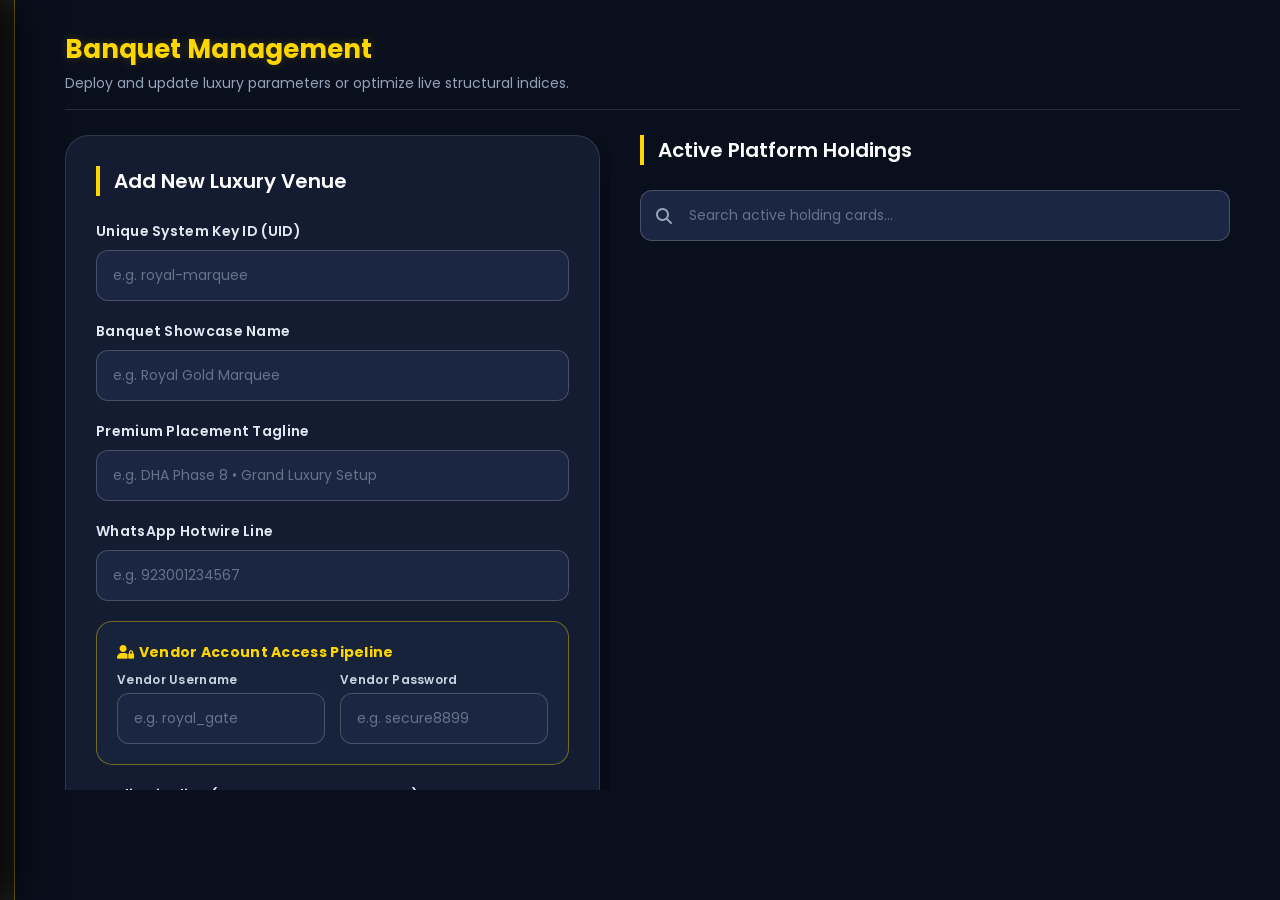
==== admin.html @ 767092c1 "banquet" ====
<!DOCTYPE html>
<html lang="en">
<head>
    <meta charset="UTF-8">
    <meta name="viewport" content="width=device-width, initial-scale=1.0">
    <title>Admin Control Center | Grand Banquet</title>
    <link href="https://fonts.googleapis.com/css2?family=Poppins:wght@300;400;500;600;700&display=swap" rel="stylesheet">
    <link rel="stylesheet" href="https://cdnjs.cloudflare.com/ajax/libs/font-awesome/6.7.2/css/all.min.css">
    <script src="https://cdnjs.cloudflare.com/ajax/libs/gsap/3.12.5/gsap.min.js"></script>
    <style>
        * { margin: 0; padding: 0; box-sizing: border-box; font-family: 'Poppins', sans-serif; }
        
        body { background: #0a0f1d; color: #f1f5f9; height: 100vh; overflow: hidden; display: flex; }
        
        .sidebar-trigger {
            position: fixed;
            left: 0; top: 0;
            width: 15px; height: 100vh;
            background: rgba(255, 215, 0, 0.08);
            border-right: 1px solid rgba(255, 215, 0, 0.4);
            z-index: 99;
            cursor: pointer;
            transition: background 0.3s;
        }
        .sidebar-trigger:hover { background: rgba(255, 215, 0, 0.2); }

        .sidebar {
            width: 260px;
            background: #111a2e;
            border-right: 1px solid rgba(255,255,255,0.15);
            display: flex;
            flex-direction: column;
            padding: 30px 20px;
            position: fixed;
            height: 100vh;
            left: -260px; top: 0;
            z-index: 100;
            box-shadow: 15px 0 35px rgba(0,0,0,0.8);
            transition: transform 0.4s cubic-bezier(0.25, 1, 0.5, 1);
        }
        .sidebar.revealed { transform: translateX(260px); }

        .sidebar .logo { font-size: 22px; font-weight: 700; margin-bottom: 40px; padding-left: 10px; color: #ffffff; }
        .sidebar .logo span { color: #ffd700; text-shadow: 0 0 10px rgba(255, 215, 0, 0.3); }
        
        .nav-links { list-style: none; display: flex; flex-direction: column; gap: 10px; flex: 1; }
        .nav-item {
            display: flex; align-items: center; gap: 14px; padding: 14px 18px; color: #cbd5e1;
            border-radius: 12px; cursor: pointer; font-weight: 500; font-size: 14px;
            transition: all 0.3s ease; border: 1px solid transparent;
        }
        .nav-item:hover { color: #fff; background: rgba(255,215,0,0.15); border: 1px solid rgba(255,215,0,0.3); }
        .nav-item.active { background: linear-gradient(135deg, rgba(255,215,0,0.25), rgba(255,215,0,0.08)); color: #ffd700; border: 1px solid rgba(255,215,0,0.4); font-weight: 600; }

        .logout-btn-sidebar {
            background: rgba(239, 68, 68, 0.15); border: 1px solid rgba(239, 68, 68, 0.3); color: #fca5a5;
            padding: 12px; border-radius: 12px; cursor: pointer; font-weight: 600; font-size: 14px;
            text-align: center; transition: 0.3s; display: flex; align-items: center; justify-content: center; gap: 10px;
        }
        .logout-btn-sidebar:hover { background: #ef4444; color: white; box-shadow: 0 0 15px rgba(239, 68, 68, 0.4); }

        .main-content {
            margin-left: 25px; flex: 1; height: 100vh; display: flex; flex-direction: column;
            padding: 30px 40px; width: calc(100% - 25px); transition: opacity 0.3s ease;
        }

        header { margin-bottom: 25px; border-bottom: 1px solid rgba(255,255,255,0.12); padding-bottom: 15px; flex-shrink: 0; }
        header h1 { font-size: 26px; font-weight: 700; color: #ffffff; }
        header h1 span { color: #ffd700; text-shadow: 0 0 10px rgba(255,215,0,0.2); }
        header p { color: #94a3b8; font-size: 14px; margin-top: 4px; font-weight: 400; }

        .tab-section { display: none; height: 100%; }
        .tab-section.active-tab { display: flex; flex-direction: column; height: calc(100% - 80px); }
        
        .venue-grid {
            display: grid; grid-template-columns: 1fr 1.1fr; gap: 30px;
            align-items: start; height: 100%; overflow: hidden; flex: 1;
        }

        .scrollable-pane {
            height: 100%; overflow-y: auto; padding-right: 10px;
            scrollbar-width: thin; scrollbar-color: rgba(255,215,0,0.3) transparent;
        }
        .scrollable-pane::-webkit-scrollbar, .spreadsheet-scroll::-webkit-scrollbar { width: 8px; height: 8px; }
        .scrollable-pane::-webkit-scrollbar-track, .spreadsheet-scroll::-webkit-scrollbar-track { background: rgba(255,255,255,0.01); }
        .scrollable-pane::-webkit-scrollbar-thumb, .spreadsheet-scroll::-webkit-scrollbar-thumb { background: rgba(255,215,0,0.3); border-radius: 10px; }
        .scrollable-pane:hover::-webkit-scrollbar-thumb, .spreadsheet-scroll:hover::-webkit-scrollbar-thumb { background: rgba(255,215,0,0.6); }

        .panel { background: #131c31; border: 1px solid rgba(255,255,255,0.12); padding: 30px; border-radius: 24px; box-shadow: 0 20px 45px rgba(0,0,0,0.5); }
        .panel h2, .pane-heading { margin-bottom: 25px; font-size: 20px; color: #fff; font-weight: 600; border-left: 4px solid #ffd700; padding-left: 14px; }
        
        .search-container { margin-bottom: 20px; position: relative; }
        .search-container i { position: absolute; left: 16px; top: 50%; transform: translateY(-50%); color: #94a3b8; font-size: 16px; }
        .search-container input { padding-left: 48px; }

        .form-group { margin-bottom: 20px; }
        .form-group label { display: block; font-size: 14px; margin-bottom: 8px; color: #e2e8f0; font-weight: 600; letter-spacing: 0.3px; }
        
        input, textarea { width: 100%; padding: 14px 16px; background: #1a2642; border: 1px solid rgba(255,255,255,0.2); border-radius: 12px; color: #ffffff; outline: none; font-size: 14px; transition: 0.3s; font-weight: 500; }
        input::placeholder, textarea::placeholder { color: #64748b; font-weight: 400; }
        input:focus, textarea:focus { border-color: #ffd700; background: #1e2d50; box-shadow: 0 0 14px rgba(255,215,0,0.15); }

        .price-tier { background: #17223b; padding: 20px; border-radius: 16px; border: 1px solid rgba(255,215,0,0.25); }
        .package-row { display: grid; grid-template-columns: 1fr 1fr; gap: 15px; }

        .checkbox-grid { display: grid; grid-template-columns: 1fr 1fr; gap: 12px; background: #17223b; padding: 18px; border-radius: 14px; border: 1px solid rgba(255,255,255,0.1); }
        .check-item { display: flex; align-items: center; gap: 10px; font-size: 14px; cursor: pointer; color: #e2e8f0; font-weight: 500; }
        .check-item input { width: auto; accent-color: #ffd700; transform: scale(1.1); }
        
        .preview-wrapper { display: flex; gap: 12px; flex-wrap: wrap; margin-top: 14px; padding: 14px; background: #0b1120; border-radius: 14px; min-height: 105px; border: 2px dashed rgba(255,215,0,0.3); }
        .thumb-box { width: 85px; height: 85px; border-radius: 12px; overflow: hidden; border: 2px solid rgba(255,255,255,0.2); position: relative; cursor: grab; transition: 0.2s; }
        .thumb-box.dragging { opacity: 0.5; border-color: #ffd700; }
        
        .thumb-box::after { content: 'Gallery'; position: absolute; bottom: 0; left: 0; width: 100%; background: rgba(7,11,20,0.9); color: #cbd5e1; font-size: 10px; text-align: center; padding: 4px 0; font-weight: 500; }
        .thumb-box:first-child { border-color: #ffd700; box-shadow: 0 0 15px rgba(255,215,0,0.3); }
        .thumb-box:first-child::after { content: 'Cover Pic'; background: #ffd700; color: #000; font-weight: 700; }
        .thumb-box img { width: 100%; height: 100%; object-fit: cover; }
        .remove-img-btn { position: absolute; top: 4px; right: 4px; background: #ef4444; color: white; width: 20px; height: 20px; border-radius: 50%; display: flex; align-items: center; justify-content: center; font-size: 12px; font-weight: bold; cursor: pointer; border: none; z-index: 10; box-shadow: 0 2px 5px rgba(0,0,0,0.5); }

        .btn-group { display: flex; gap: 12px; margin-top: 25px; }
        .add-btn { flex: 1; background: linear-gradient(135deg,#ffd700,#ffb300); color: black; border: none; padding: 15px; border-radius: 14px; cursor: pointer; font-weight: 700; font-size: 15px; box-shadow: 0 10px 25px rgba(255,215,0,0.2); transition: 0.3s; }
        .add-btn:hover { transform: translateY(-2px); box-shadow: 0 12px 30px rgba(255,215,0,0.35); }
        .cancel-btn { background: #334155; color: white; border: none; padding: 15px; border-radius: 14px; cursor: pointer; font-weight: 600; font-size: 15px; display: none; transition: 0.3s; border: 1px solid rgba(255,255,255,0.1); }
        .cancel-btn:hover { background: #475569; }

        .banquet-list { display: flex; flex-direction: column; gap: 15px; }
        .admin-card { background: #131c31; border: 1px solid rgba(255,255,255,0.1); border-radius: 20px; padding: 20px; display: flex; justify-content: space-between; align-items: center; gap: 15px; transition: 0.3s; box-shadow: 0 10px 25px rgba(0,0,0,0.2); }
        .admin-card:hover { border-color: rgba(255,215,0,0.4); background: #17233d; transform: translateY(-2px); }
        
        .card-left { display: flex; align-items: center; gap: 18px; }
        .card-thumb { width: 75px; height: 75px; border-radius: 14px; object-fit: cover; border: 2px solid rgba(255,255,255,0.15); }
        .card-info h3 { color: #ffffff; font-size: 18px; font-weight: 600; margin-bottom: 4px; }
        .card-info p { color: #94a3b8; font-size: 13px; font-weight: 400; }
        .card-info .meta-tags { display: flex; gap: 8px; margin-top: 8px; align-items: center; flex-wrap: wrap; }
        .card-info span { font-size: 11px; color: #ffd700; background: rgba(255,215,0,0.12); padding: 3px 10px; border-radius: 6px; border: 1px solid rgba(255,255,255,0.15); font-weight: 500; }
        
        .card-info .views-badge { color: #38bdf8; background: rgba(56, 189, 248, 0.12); border: 1px solid rgba(56, 189, 248, 0.3); }
        .status-badge.status-normal { background: rgba(34, 197, 94, 0.15); color: #4ade80; border: 1px solid rgba(34, 197, 94, 0.35); font-weight: 600; }
        .status-badge.status-expired { background: rgba(239, 68, 68, 0.15); color: #f87171; border: 1px solid rgba(239, 68, 68, 0.35); font-weight: 600; }
        
        .action-btns { display: flex; gap: 8px; }
        .action-btns button { border: none; padding: 10px 14px; border-radius: 10px; cursor: pointer; font-size: 13px; font-weight: 600; display: inline-flex; align-items: center; gap: 6px; color: white; transition: 0.2s; }
        
        .view-live-btn { background: rgba(34, 197, 94, 0.15); border: 1px solid rgba(34, 197, 94, 0.3); color: #4ade80; }
        .view-live-btn:hover { background: #22c55e; color: white; box-shadow: 0 0 10px rgba(34,197,94,0.4); }
        .edit-btn { background: rgba(2, 132, 199, 0.15); border: 1px solid rgba(2, 132, 199, 0.3); color: #38bdf8; }
        .edit-btn:hover { background: #0284c7; color: white; box-shadow: 0 0 10px rgba(2,132,199,0.4); }
        .remove-btn { background: rgba(239, 68, 68, 0.15); border: 1px solid rgba(239, 68, 68, 0.3); color: #f87171; }
        .remove-btn:hover { background: #ef4444; color: white; box-shadow: 0 0 10px rgba(239,68,68,0.4); }
        
        .loading-text { font-size: 13px; color: #ffd700; font-weight: 600; display: none; margin-top: 8px; }
        .security-container { max-width: 600px; margin: 20px 0; }

        .spreadsheet-scroll { width: 100%; overflow-x: auto; overflow-y: auto; background: #0f172a; border: 1px solid rgba(255,255,255,0.15); border-radius: 16px; margin-top: 15px; max-height: calc(100vh - 290px); box-shadow: 0 15px 35px rgba(0,0,0,0.4); }
        .excel-table { width: 100%; border-collapse: collapse; text-align: left; font-size: 14px; min-width: 950px; }
        .excel-table th { background: #1e293b; color: #ffd700; padding: 16px; font-weight: 700; border-bottom: 2px solid rgba(255,255,255,0.2); border-right: 1px solid rgba(255,255,255,0.15); text-transform: uppercase; font-size: 13px; letter-spacing: 0.8px; }
        
        .excel-table td { padding: 15px 16px; border-bottom: 1px solid rgba(255,255,255,0.15); border-right: 1px solid rgba(255,255,255,0.1); color: #f8fafc; font-weight: 500; transition: background 0.2s; }
        
        .excel-table tr.row-valid td { background: rgba(34, 197, 94, 0.12); color: #e6fffa; border-bottom: 1px solid rgba(34, 197, 94, 0.25); }
        .excel-table tr.row-expired td { background: rgba(239, 68, 68, 0.12); color: #ffebeb; border-bottom: 1px solid rgba(239, 68, 68, 0.25); }
        
        .excel-table tr:hover td { background: #1e2d50 !important; color: #ffffff !important; }
        .excel-table td[contenteditable="false"] { outline: none; cursor: default; }
        
        .sheet-purge-btn { background: rgba(239, 68, 68, 0.15); border: 1px solid rgba(239, 68, 68, 0.4); color: #f87171; padding: 6px 12px; border-radius: 8px; cursor: pointer; font-weight: 600; display: inline-flex; align-items: center; gap: 4px; transition: 0.2s; }
        .sheet-purge-btn:hover { background: #ef4444; color: white; box-shadow: 0 0 8px rgba(239,68,68,0.4); }

        .tip-banner { background: rgba(56, 189, 248, 0.15); border: 1px dashed rgba(56, 189, 248, 0.5); border-radius: 12px; padding: 14px 18px; color: #38bdf8; font-size: 14px; margin-bottom: 15px; display: flex; align-items: center; gap: 10px; font-weight: 500; }

        .spreadsheet-controls-wrapper { display: flex; gap: 15px; align-items: center; justify-content: space-between; margin-bottom: 15px; }
        .spreadsheet-export-btn { background: linear-gradient(135deg, #ffd700, #ffb300); color: #000; border: none; padding: 12px 24px; border-radius: 12px; font-weight: 700; font-size: 14px; cursor: pointer; display: inline-flex; align-items: center; gap: 8px; box-shadow: 0 8px 20px rgba(255,215,0,0.15); transition: 0.3s; height: 48px; white-space: nowrap; }
        .spreadsheet-export-btn:hover { transform: translateY(-2px); box-shadow: 0 10px 25px rgba(255,215,0,0.3); }

        @media print {
            body * { visibility: hidden; }
            #spreadsheet-tab, #spreadsheet-tab * { visibility: visible; }
            #spreadsheet-tab { position: absolute; left: 0; top: 0; width: 100%; height: auto; background: white !important; color: black !important; }
            .spreadsheet-scroll { overflow: visible !important; max-height: none !important; border: none !important; margin-top: 20px; }
            .excel-table { min-width: 100% !important; width: 100% !important; border: 1px solid #000 !important; }
            .excel-table th { background: #f1f5f9 !important; color: #000 !important; border: 1px solid #000 !important; }
            .excel-table td { background: transparent !important; color: #000 !important; border: 1px solid #cbd5e1 !important; }
            .sheet-purge-btn, .spreadsheet-controls-wrapper, .tip-banner { display: none !important; }
            .excel-table th:last-child, .excel-table td:last-child { display: none !important; }
            tr[style*="display: none"] { display: none !important; }
        }
    </style>
</head>
<body>

<div class="sidebar-trigger" id="leftTrigger"></div>

<div class="sidebar" id="mainSidebar">
    <div class="logo">Admin<span>Panel</span></div>
    <ul class="nav-links">
        <li class="nav-item active" onclick="switchTab('venue-tab', this)">
            <i class="fa-solid fa-hotel"></i> Banquet Management
        </li>
        <li class="nav-item" onclick="switchTab('hall-tab', this)">
            <i class="fa-solid fa-warehouse"></i> Hall Management
        </li>
        <li class="nav-item" onclick="switchTab('spreadsheet-tab', this)">
            <i class="fa-solid fa-table-cells"></i> Banquet Spreadsheet 
        </li>
        <li class="nav-item" onclick="switchTab('hall-spreadsheet-tab', this)">
            <i class="fa-solid fa-warehouse"></i> Hall Spreadsheet
        </li>

        <li class="nav-item" id="securityNavItem" onclick="switchTab('security-tab', this)">
            <i class="fa-solid fa-shield-halved"></i> Security Config
        </li>
    </ul>
    <button class="logout-btn-sidebar" onclick="logoutSession()">
        <i class="fa-solid fa-right-from-bracket"></i> Secure Logout
    </button>
</div>

<div class="main-content" id="workspace">
    
    <div id="venue-tab" class="tab-section active-tab">
        <header>
            <h1 id="pageHeadingTitle"><span>Banquet Management</span></h1>
            <p>Deploy and update luxury parameters or optimize live structural indices.</p>
        </header>

        <div class="venue-grid" id="venueGridLayout">
            
            <div class="scrollable-pane" id="formSubmissionPane">
                <div class="panel">
                    <h2 id="formTitle">Add New Luxury Venue</h2>
                    <input type="hidden" id="editOldKey">
                    
                    <div class="form-group">
                        <label>Unique System Key ID (UID)</label>
                        <input type="text" id="bKey" placeholder="e.g. royal-marquee">
                    </div>
                    <div class="form-group">
                        <label>Banquet Showcase Name</label>
                        <input type="text" id="bTitle" placeholder="e.g. Royal Gold Marquee">
                    </div>
                    <div class="form-group">
                        <label>Premium Placement Tagline</label>
                        <input type="text" id="bTag" placeholder="e.g. DHA Phase 8 • Grand Luxury Setup">
                    </div>
                    <div class="form-group">
                        <label>WhatsApp Hotwire Line</label>
                        <input type="text" id="bPhone" placeholder="e.g. 923001234567">
                    </div>

                    <div class="form-group price-tier" style="border-color: rgba(255,215,0,0.4); margin-bottom: 20px;">
                        <label style="color:#ffd700; font-weight:700;"><i class="fa-solid fa-user-lock"></i> Vendor Account Access Pipeline</label>
                        <div class="package-row" style="margin-top:8px;">
                            <div>
                                <label style="font-size: 12px; color: #cbd5e1; margin-bottom:4px;">Vendor Username</label>
                                <input type="text" id="vUser" placeholder="e.g. royal_gate">
                            </div>
                            <div>
                                <label style="font-size: 12px; color: #cbd5e1; margin-bottom:4px;">Vendor Password</label>
                                <input type="text" id="vPass" placeholder="e.g. secure8899">
                            </div>
                        </div>
                    </div>

                    <div class="form-group">
                        <label>Media Pipeline (Drag to re-arrange cover)</label>
                        <input type="file" id="bImgFile" accept="image/*" multiple onchange="processAndCompressImages(this)">
                        <div class="loading-text" id="loadingNotice">✨ Re-scaling HD Visuals to cloud standard...</div>
                        <div class="preview-wrapper" id="previewContainer"></div>
                    </div>

                    <div class="form-group">
                        <label>Pricing Infrastructure Architecture</label>
                        <div class="price-tier">
                            <div class="package-row">
                                <div>
                                    <label style="font-size: 12px; color: #cbd5e1; margin-bottom:4px;">Weekend Season Rate (Rs.)</label>
                                    <input type="text" id="pSeasonal" placeholder="e.g. 450,000">
                                </div>
                                <div>
                                    <label style="font-size: 12px; color: #cbd5e1; margin-bottom:4px;">Standard Off-Peak Rate (Rs.)</label>
                                    <input type="text" id="pRandom" placeholder="e.g. 320,000">
                                </div>
                            </div>
                        </div>
                    </div>

                    <div class="form-group">
                        <label>Configure Specialized Ambiance Parameters</label>
                        <div class="checkbox-grid">
                            <label class="check-item"><input type="checkbox" id="facSeating"> Luxury Seating Suite</label>
                            <label class="check-item"><input type="checkbox" id="facCatering"> Master-Class Catering Team</label>
                            <label class="check-item"><input type="checkbox" id="facParking"> Monitored Secure Lot</label>
                            <label class="check-item"><input type="checkbox" id="facTheme"> Custom Immersive Themes</label>
                            <label class="check-item"><input type="checkbox" id="facValet"> Premium Elite Valet System</label>
                        </div>
                    </div>
                    
                    <div class="form-group">
                        <label>Activation Ledger Start Date</label>
                        <input type="date" id="bStartDate">
                    </div>
                    <div class="form-group">
                        <label>YouTube Cinematic Stream Link Embed</label>
                        <input type="text" id="bVideo" placeholder="https://www.youtube.com/embed/... ">
                    </div>
                    <div class="form-group">
                        <label>Platform Comprehensive Editorial Narrative</label>
                        <textarea id="bDesc" rows="4" placeholder="Draft standard premium descriptions..."></textarea>
                    </div>
                    
                    <div class="btn-group">
                        <button class="add-btn" id="submitBtn" onclick="saveBanquet()">Publish Vault Record</button>
                        <button class="cancel-btn" id="cancelBtn" onclick="resetForm()">Abort Console</button>
                    </div>
                </div>
            </div>

            <div class="scrollable-pane" id="banquetCardsListPane">
                <div class="pane-heading" id="cardsPaneTitle">Active Platform Holdings</div>
                
                <div class="search-container" id="adminSearchContainer">
                    <i class="fa-solid fa-magnifying-glass"></i>
                    <input type="text" id="adminSearchInput" placeholder="Search active holding cards..." onkeyup="filterBanquets()">
                </div>
                
                <div class="banquet-list" id="adminGrid"></div>
            </div>

        </div>
    </div>

    <div id="hall-tab" class="tab-section">
        <header>
            <h1 id="hallPageHeadingTitle"><span>Hall Management</span></h1>
            <p>Deploy and update hall inventory / rates or optimize live structural indices.</p>
        </header>

        <div class="venue-grid" id="hallVenueGridLayout">
            <div class="scrollable-pane" id="hallFormSubmissionPane">
                <div class="panel">
                    <h2 id="hallFormTitle">Add New Hall Luxury Venue</h2>
                    <input type="hidden" id="hallEditOldKey">

                    <div class="form-group">
                        <label>Unique System Key ID (UID)</label>
                        <input type="text" id="hallKey" placeholder="e.g. royal-marquee-hall">
                    </div>
                    <div class="form-group">
                        <label>Hall Showcase Name</label>
                        <input type="text" id="hallTitle" placeholder="e.g. Royal Gold Hall">
                    </div>
                    <div class="form-group">
                        <label>Premium Placement Tagline</label>
                        <input type="text" id="hallTag" placeholder="e.g. DHA Phase 8 • Grand Luxury Setup">
                    </div>
                    <div class="form-group">
                        <label>WhatsApp Hotwire Line</label>
                        <input type="text" id="hallPhone" placeholder="e.g. 923001234567">
                    </div>

                    <div class="form-group price-tier" style="border-color: rgba(255,215,0,0.4); margin-bottom: 20px;">
                        <label style="color:#ffd700; font-weight:700;"><i class="fa-solid fa-user-lock"></i> Vendor Account Access Pipeline</label>
                        <div class="package-row" style="margin-top:8px;">
                            <div>
                                <label style="font-size: 12px; color: #cbd5e1; margin-bottom:4px;">Vendor Username</label>
                                <input type="text" id="hallVUser" placeholder="e.g. royal_gate">
                            </div>
                            <div>
                                <label style="font-size: 12px; color: #cbd5e1; margin-bottom:4px;">Vendor Password</label>
                                <input type="text" id="hallVPass" placeholder="e.g. secure8899">
                            </div>
                        </div>
                    </div>

                    <div class="form-group">
                        <label>Media Pipeline (Drag to re-arrange cover)</label>
                        <input type="file" id="hallImgFile" accept="image/*" multiple onchange="processAndCompressHallImages(this)">
                        <div class="loading-text" id="hallLoadingNotice">✨ Re-scaling HD Visuals to cloud standard...</div>
                        <div class="preview-wrapper" id="hallPreviewContainer"></div>
                    </div>

                    <div class="form-group">
                        <label>Pricing Infrastructure Architecture</label>
                        <div class="price-tier">
                            <div class="package-row">
                                <div>
                                    <label style="font-size: 12px; color: #cbd5e1; margin-bottom:4px;">Weekend Season Rate (Rs.)</label>
                                    <input type="text" id="hallpSeasonal" placeholder="e.g. 450,000">
                                </div>
                                <div>
                                    <label style="font-size: 12px; color: #cbd5e1; margin-bottom:4px;">Standard Off-Peak Rate (Rs.)</label>
                                    <input type="text" id="hallpRandom" placeholder="e.g. 320,000">
                                </div>
                            </div>
                        </div>
                    </div>

                    <div class="form-group">
                        <label>Configure Specialized Ambiance Parameters</label>
                        <div class="checkbox-grid">
                            <label class="check-item"><input type="checkbox" id="hallFacSeating"> Luxury Seating Suite</label>
                            <label class="check-item"><input type="checkbox" id="hallFacCatering"> Master-Class Catering Team</label>
                            <label class="check-item"><input type="checkbox" id="hallFacParking"> Monitored Secure Lot</label>
                            <label class="check-item"><input type="checkbox" id="hallFacTheme"> Custom Immersive Themes</label>
                            <label class="check-item"><input type="checkbox" id="hallFacValet"> Premium Elite Valet System</label>
                        </div>
                    </div>

                    <div class="form-group">
                        <label>Activation Ledger Start Date</label>
                        <input type="date" id="hallStartDate">
                    </div>
                    <div class="form-group">
                        <label>YouTube Cinematic Stream Link Embed</label>
                        <input type="text" id="hallVideo" placeholder="https://www.youtube.com/embed/... ">
                    </div>
                    <div class="form-group">
                        <label>Platform Comprehensive Editorial Narrative</label>
                        <textarea id="hallDesc" rows="4" placeholder="Draft standard premium descriptions..."></textarea>
                    </div>

                    <div class="btn-group">
                        <button class="add-btn" id="hallSubmitBtn" onclick="saveHall()">Publish Vault Record</button>
                        <button class="cancel-btn" id="hallCancelBtn" onclick="resetHallForm()">Abort Console</button>
                    </div>
                </div>
            </div>

            <div class="scrollable-pane" id="hallCardsListPane">
                <div class="pane-heading" id="hallCardsPaneTitle">Active Platform Holdings</div>
                
                <div class="search-container" id="hallAdminSearchContainer">
                    <i class="fa-solid fa-magnifying-glass"></i>
                    <input type="text" id="hallAdminSearchInput" placeholder="Search active holding cards..." onkeyup="filterHalls()">
                </div>
                
                <div class="banquet-list" id="hallAdminGrid"></div>
            </div>

        </div>
    </div>

    <div id="hall-spreadsheet-tab" class="tab-section">
        <header>
            <h1>Hall Spreadsheet <span>Historical Logs Ledger</span></h1>
            <p>Every publish/update operation appends a naye historical log line without overwriting older states.</p>
        </header>

        <div class="tip-banner">
            <i class="fa-solid fa-circle-info"></i>
            <span><strong>Log Matrix Control:</strong> Search via UID to fetch full historical trajectory for Hall records. Records are appended as new log slots indefinitely.</span>
        </div>

        <div class="spreadsheet-controls-wrapper">
            <div class="search-container" id="hallSpreadsheetSearchContainer" style="margin-bottom: 0; flex: 1;">
                <i class="fa-solid fa-fingerprint" style="color: #ffd700;"></i>
                <input type="text" id="hallSpreadsheetUIDSearchInput" placeholder="Type Unique ID (UID) to stream all matched historical logs..." onkeyup="filterHallSpreadsheetByUID()">
            </div>

            <button class="spreadsheet-export-btn" onclick="exportHallSpreadsheetToPDF()">
                <i class="fa-solid fa-file-pdf"></i> Export PDF Ledger
            </button>
        </div>

        <div class="spreadsheet-scroll">
            <table class="excel-table" id="hallExportableTableTarget">
                <thead>
                    <tr>
                        <th style="color: #ffd700; width: 140px;"><i class="fa-solid fa-key"></i> System UID</th>
                        <th>Hall Name</th>
                        <th>Location / Tagline</th>
                        <th>Contact Number</th>
                        <th>Start Date</th>
                        <th>End Date</th>
                        <th style="width: 110px; text-align: center;">Actions</th>
                    </tr>
                </thead>
                <tbody id="hallSpreadsheetBody"></tbody>
            </table>
        </div>
    </div>

    <div id="spreadsheet-tab" class="tab-section">
        <header>
            <h1>Banquet Spreadsheet <span>Historical Logs Ledger</span></h1>
            <p>Every publish/update operation appends a naye historical log line without overwriting older states.</p>
        </header>


        <div class="tip-banner">
            <i class="fa-solid fa-circle-info"></i>
            <span><strong>Log Matrix Control:</strong> Search via UID to fetch full historical trajectory. Records are appended as new log slots indefinitely.</span>
        </div>
        
        <div class="spreadsheet-controls-wrapper">
            <div class="search-container" id="spreadsheetSearchContainer" style="margin-bottom: 0; flex: 1;">
                <i class="fa-solid fa-fingerprint" style="color: #ffd700;"></i>
                <input type="text" id="spreadsheetUIDSearchInput" placeholder="Type Unique ID (UID) to stream all matched historical logs..." onkeyup="filterSpreadsheetByUID()">
            </div>
            
            <button class="spreadsheet-export-btn" onclick="exportSpreadsheetToPDF()">
                <i class="fa-solid fa-file-pdf"></i> Export PDF Ledger
            </button>
        </div>

        <div class="spreadsheet-scroll">
            <table class="excel-table" id="exportableTableTarget">
                <thead>
                    <tr>
                        <th style="color: #ffd700; width: 140px;"><i class="fa-solid fa-key"></i> System UID</th>
                        <th>Banquet Name</th>
                        <th>Location / Tagline</th>
                        <th>Contact Number</th>
                        <th>Start Date</th>
                        <th>End Date</th>
                        <th style="width: 110px; text-align: center;">Actions</th>
                    </tr>
                </thead>
                <tbody id="spreadsheetBody"></tbody>
            </table>
        </div>
    </div>

    <div id="security-tab" class="tab-section">
        <header>
            <h1>Security <span>Configuration</span></h1>
            <p>Update access token credentials to maintain infrastructure integrity.</p>
        </header>

        <div class="security-container">
            <div class="panel">
                <h2>Modify Core Password Passcode</h2>
                <div class="form-group">
                    <label>Current Security Token Pass</label>
                    <input type="password" id="currentPass" placeholder="Enter current password">
                </div>
                <div class="form-group">
                    <label>New Security Token Pass</label>
                    <input type="password" id="newPass" placeholder="Enter new password">
                </div>
                <button class="add-btn" style="background: linear-gradient(135deg, #ef4444, #b91c1c); color: white;" onclick="changeAdminPassword()">
                    <i class="fa-solid fa-key"></i> Update Security Token
                </button>
            </div>
        </div>
    </div>

</div>

<script>
const currentRole = localStorage.getItem("userRole") || "admin";
const loggedInVendorUser = localStorage.getItem("loggedInVendorUser") || "";
const vendorBanquetKey = localStorage.getItem("vendorBanquetKey") || "";

const sidebar = document.getElementById("mainSidebar");
const triggerStrip = document.getElementById("leftTrigger");
const workspace = document.getElementById("workspace");

triggerStrip.addEventListener("mouseenter", () => { sidebar.classList.add("revealed"); });
sidebar.addEventListener("mouseenter", () => { sidebar.classList.add("revealed"); });
sidebar.addEventListener("mouseleave", () => { sidebar.classList.remove("revealed"); });
workspace.addEventListener("mouseenter", () => { sidebar.classList.remove("revealed"); });

function switchTab(tabId, element) {
    document.querySelectorAll('.tab-section').forEach(tab => { tab.classList.remove('active-tab'); });
    document.getElementById(tabId).classList.add('active-tab');

    document.querySelectorAll('.nav-item').forEach(item => { item.classList.remove('active'); });
    element.classList.add('active');

    // Animation remove (sidebar/tab switch ke time flicker/light bug aa raha tha)
    // gsap.from("#" + tabId, { opacity: 0, y: 10, duration: 0.3, ease: "power1.out" });

    sidebar.classList.remove("revealed");

    if (tabId === 'spreadsheet-tab') {
        localStorage.setItem("activeSpreadsheetMode", "banquet");
        document.getElementById("spreadsheetUIDSearchInput").value = "";
        const rows = document.querySelectorAll("#spreadsheetBody tr");
        rows.forEach(r => r.style.display = "");
    }

    if (tabId === 'hall-spreadsheet-tab') {
        // Hall spreadsheet
        localStorage.setItem("activeSpreadsheetMode", "hall");
        document.getElementById("hallSpreadsheetUIDSearchInput").value = "";
        const rows = document.querySelectorAll("#hallSpreadsheetBody tr");
        rows.forEach(r => r.style.display = "");
        loadSpreadsheetData();
    }





}

let uploadedImagesBase64 = [];
let existingViewsCount = 0;

function getDaysInMonth(year, month) {
    return new Date(year, month + 1, 0).getDate();
}

document.getElementById("bStartDate").value = new Date().toISOString().split('T')[0];

let uploadedHallImagesBase64 = [];

function processAndCompressHallImages(input) {
    const files = input.files;
    const loader = document.getElementById("hallLoadingNotice");
    if (!files || files.length === 0) return;
    
    loader.style.display = "block";
    let processedCount = 0;

    Array.from(files).forEach(file => {
        const reader = new FileReader();
        reader.onload = function(e) {
            const img = new Image();
            img.onload = function() {
                const canvas = document.createElement("canvas");
                let width = img.width; let height = img.height;
                const max_size = 1280;

                if (width > height) {
                    if (width > max_size) { height *= max_size / width; width = max_size; }
                } else {
                    if (height > max_size) { width *= max_size / height; height = max_size; }
                }

                canvas.width = width; canvas.height = height;
                const ctx = canvas.getContext("2d");
                ctx.drawImage(img, 0, 0, width, height);

                const compressedBase64 = canvas.toDataURL("image/jpeg", 0.85);
                uploadedHallImagesBase64.push(compressedBase64);

                processedCount++;
                if (processedCount === files.length) {
                    loader.style.display = "none";
                    renderHallPreviews();
                    input.value = "";
                }
            }
            img.src = e.target.result;
        }
        reader.readAsDataURL(file);
    });
}

function processAndCompressImages(input) {

    const files = input.files;
    const loader = document.getElementById("loadingNotice");
    if (!files || files.length === 0) return;
    
    loader.style.display = "block";
    let processedCount = 0;

    Array.from(files).forEach(file => {
        const reader = new FileReader();
        reader.onload = function(e) {
            const img = new Image();
            img.onload = function() {
                const canvas = document.createElement("canvas");
                let width = img.width; let height = img.height;
                const max_size = 1280;

                if (width > height) { if (width > max_size) { height *= max_size / width; width = max_size; } } 
                else { if (height > max_size) { width *= max_size / height; height = max_size; } }
                
                canvas.width = width; canvas.height = height;
                const ctx = canvas.getContext("2d");
                ctx.drawImage(img, 0, 0, width, height);
                
                const compressedBase64 = canvas.toDataURL("image/jpeg", 0.85);
                uploadedImagesBase64.push(compressedBase64);
                
                processedCount++;
                if (processedCount === files.length) {
                    loader.style.display = "none";
                    renderPreviews();
                    input.value = "";
                }
            }
            img.src = e.target.result;
        }
        reader.readAsDataURL(file);
    });
}

function renderHallPreviews() {
    const container = document.getElementById("hallPreviewContainer");
    container.innerHTML = "";
    uploadedHallImagesBase64.forEach((pic, index) => {
        const thumb = document.createElement("div");
        thumb.className = "thumb-box";
        thumb.setAttribute("draggable", "true");
        thumb.setAttribute("data-index", index);
        thumb.innerHTML = `
            <button type="button" class="remove-img-btn" onclick="removeSingleHallImage(${index}, event)">×</button>
            <img src="${pic}">
        `;
        thumb.addEventListener("dragstart", handleHallDragStart);
        thumb.addEventListener("dragover", handleHallDragOver);
        thumb.addEventListener("drop", handleHallDrop);
        thumb.addEventListener("dragend", handleHallDragEnd);
        container.appendChild(thumb);
    });
}

function removeSingleHallImage(index, event) {
    event.stopPropagation();
    uploadedHallImagesBase64.splice(index, 1);
    renderHallPreviews();
}

let hallDragSrcElement = null;
function handleHallDragStart(e) { hallDragSrcElement = this; this.classList.add("dragging"); e.dataTransfer.effectAllowed = "move"; }
function handleHallDragOver(e) { if (e.preventDefault) e.preventDefault(); return false; }
function handleHallDrop(e) {
    if (e.stopPropagation) e.stopPropagation();
    if (hallDragSrcElement !== this) {
        const srcIndex = parseInt(hallDragSrcElement.getAttribute("data-index"));
        const targetIndex = parseInt(this.getAttribute("data-index"));
        const targetElement = uploadedHallImagesBase64[srcIndex];
        uploadedHallImagesBase64.splice(srcIndex, 1);
        uploadedHallImagesBase64.splice(targetIndex, 0, targetElement);
        renderHallPreviews();
    }
    return false;
}
function handleHallDragEnd() { this.classList.remove("dragging"); }

function renderPreviews() {

    const container = document.getElementById("previewContainer");
    container.innerHTML = "";
    uploadedImagesBase64.forEach((pic, index) => {
        const thumb = document.createElement("div");
        thumb.className = "thumb-box";
        thumb.setAttribute("draggable", "true");
        thumb.setAttribute("data-index", index);
        thumb.innerHTML = `
            <button type="button" class="remove-img-btn" onclick="removeSingleImage(${index}, event)">×</button>
            <img src="${pic}">
        `;
        thumb.addEventListener("dragstart", handleDragStart);
        thumb.addEventListener("dragover", handleDragOver);
        thumb.addEventListener("drop", handleDrop);
        thumb.addEventListener("dragend", handleDragEnd);
        container.appendChild(thumb);
    });
}

function removeSingleImage(index, event) {
    event.stopPropagation();
    uploadedImagesBase64.splice(index, 1);
    renderPreviews();
}

let dragSrcElement = null;
function handleDragStart(e) { dragSrcElement = this; this.classList.add("dragging"); e.dataTransfer.effectAllowed = "move"; }
function handleDragOver(e) { if (e.preventDefault) e.preventDefault(); return false; }
function handleDrop(e) {
    if (e.stopPropagation) e.stopPropagation();
    if (dragSrcElement !== this) {
        const srcIndex = parseInt(dragSrcElement.getAttribute("data-index"));
        const targetIndex = parseInt(this.getAttribute("data-index"));
        const targetElement = uploadedImagesBase64[srcIndex];
        uploadedImagesBase64.splice(srcIndex, 1);
        uploadedImagesBase64.splice(targetIndex, 0, targetElement);
        renderPreviews();
    }
    return false;
}
function handleDragEnd() { this.classList.remove("dragging"); }

function loadAdminBanquets() {
    const data = JSON.parse(localStorage.getItem("banquetData")) || {};
    const grid = document.getElementById("adminGrid");

    grid.innerHTML = "";

    Object.keys(data).forEach(key => {
        const item = data[key];

        if (currentRole === "vendor") {
            const matchesUser = item.vUser === loggedInVendorUser || item.vUser === vendorBanquetKey;
            const matchesKey = key === vendorBanquetKey;
            if (!matchesUser && !matchesKey) return; 
        }

        let isExpired = false;
        if(item.endDate && item.endDate !== "N/A") {
            const today = new Date(); today.setHours(0,0,0,0);
            const endD = new Date(item.endDate); endD.setHours(0,0,0,0);
            if(today > endD) isExpired = true;
        }

        const statusClass = isExpired ? "status-expired" : "status-normal";
        const statusText = isExpired ? `Expired Setup` : `Valid Setup (Active)`;
        const totalViews = item.views || 0;
        const coverPic = (item.imagesStack && item.imagesStack.length > 0) ? item.imagesStack[0] : item.img;

        const card = document.createElement("div");
        card.className = "admin-card";
        card.setAttribute("data-search-title", item.title.toLowerCase());
        card.setAttribute("data-search-tag", item.tag.toLowerCase());
        card.setAttribute("data-search-id", key.toLowerCase());
        
        card.innerHTML = `
            <div class="card-left">
                <img src="${coverPic}" class="card-thumb">
                <div class="card-info">
                    <h3>${item.title}</h3>
                    <p>${item.tag}</p>
                    <div class="meta-tags">
                        <span>UID: ${key}</span>
                        <span class="status-badge ${statusClass}">${statusText}</span>
                        <span class="views-badge"><i class="fa-regular fa-eye"></i> ${totalViews.toLocaleString()}</span>
                    </div>
                </div>
            </div>
            <div class="action-btns">
            <div class="action-btns">
                <button class="view-live-btn" onclick="previewLiveLayout('${key}')"><i class="fa-solid fa-arrow-up-right-from-square"></i> Live</button>
                ${currentRole === 'admin' ? `
                    <button class="edit-btn" onclick="setupEdit('${key}')"><i class="fa-solid fa-pen-to-square"></i> Edit</button>
                    <button class="remove-btn" onclick="removeBanquet('${key}')"><i class="fa-solid fa-trash-can"></i> Remove</button>
                ` : ''}
            </div>
        `;
        grid.appendChild(card);
    });
}

function filterBanquets() {
    const query = document.getElementById("adminSearchInput").value.toLowerCase().trim();

    const cards = document.querySelectorAll("#adminGrid .admin-card");
    
    cards.forEach(card => {
        const title = card.getAttribute("data-search-title") || "";
        const tag = card.getAttribute("data-search-tag") || "";
        const id = card.getAttribute("data-search-id") || "";
        if (title.includes(query) || tag.includes(query) || id.includes(query)) {
            card.style.display = "flex";
        } else {
            card.style.display = "none";
        }
    });
}

function loadSpreadsheetData() {
    const isHallMode = localStorage.getItem("activeSpreadsheetMode") === "hall";
    const tbody = isHallMode
        ? document.getElementById("hallSpreadsheetBody")
        : document.getElementById("spreadsheetBody");

    // Keep original IDs; PDF printing uses window.print() with correct tab visible.
    // (No extra ID reassignment needed.)
    tbody.innerHTML = "";
    const today = new Date();
    today.setHours(0,0,0,0);

    const storeKey = (localStorage.getItem("activeSpreadsheetMode") === "hall")
        ? "hallSpreadsheetLogs"
        : "spreadsheetLogs";

    // Dual support: Banquet logs use `spreadsheetLogs`, Hall logs use `hallSpreadsheetLogs`
    const isVendor = currentRole === "vendor";
    const vendorHallKey = localStorage.getItem("vendorHallKey") || "";

    // If hall vendor logged in, show hall logs. Otherwise show banquet logs.
    const logsList = (isVendor && vendorHallKey && storeKey === "hallSpreadsheetLogs")
        ? (JSON.parse(localStorage.getItem(storeKey)) || [])
        : (JSON.parse(localStorage.getItem(storeKey)) || []);

    logsList.forEach((log, index) => {
        if (isVendor) {
            if (storeKey === "hallSpreadsheetLogs") {
                // hall vendor: show only hall uid
                if (vendorHallKey && log.uid !== vendorHallKey) return;
            } else {
                // banquet vendor: existing rule
                if (log.vUser !== loggedInVendorUser && log.uid !== vendorBanquetKey) return;
            }
        }

        let rowColorClass = "row-valid";
        if(log.endDate && log.endDate !== "N/A") {
            let endD = new Date(log.endDate);
            endD.setHours(0,0,0,0);
            if(today > endD) rowColorClass = "row-expired";
        }

        const tr = document.createElement("tr");
        tr.className = rowColorClass;
        tr.setAttribute("data-uid", (log.uid || "").toLowerCase());
        tr.innerHTML = `
            <td style="font-weight:700; color:#ffd700;" contenteditable="false">${log.uid}</td>
            <td contenteditable="false">${log.title}</td>
            <td contenteditable="false">${log.tag}</td>

            <td contenteditable="false">${log.phone || ''}</td>
            <td contenteditable="false">${log.startDate || ''}</td>
            <td contenteditable="false">${log.endDate || 'N/A'}</td>
            <td style="text-align: center;">
                <button class="sheet-purge-btn" onclick="purgeSingleLog(${index})">
                    <i class="fa-solid fa-trash-can"></i> Delete
                </button>
            </td>
        `;
        tbody.appendChild(tr);
    });
}


function filterSpreadsheetByUID() {
    const query = document.getElementById("spreadsheetUIDSearchInput").value.toLowerCase().trim();
    const rows = document.querySelectorAll("#spreadsheetBody tr");
    
    rows.forEach(row => {
        const uid = row.getAttribute("data-uid") || "";
        if (uid.includes(query)) {
            row.style.display = "";
        } else {
            row.style.display = "none";
        }
    });
}

function filterHallSpreadsheetByUID() {
    const query = document.getElementById("hallSpreadsheetUIDSearchInput").value.toLowerCase().trim();
    const rows = document.querySelectorAll("#hallSpreadsheetBody tr");

    rows.forEach(row => {
        const uid = row.getAttribute("data-uid") || "";
        if (uid.includes(query)) {
            row.style.display = "";
        } else {
            row.style.display = "none";
        }
    });
}


function exportSpreadsheetToPDF() {
    const rows = document.querySelectorAll("#spreadsheetBody tr");
    const prevMode = localStorage.getItem("activeSpreadsheetMode");
    localStorage.setItem("activeSpreadsheetMode","banquet");

    let hasVisibleRows = false;
    
    rows.forEach(row => {
        if(row.style.display !== "none") hasVisibleRows = true;
    });

    if(!hasVisibleRows) {
        alert("No records found in the spreadsheet data pipeline matching current criteria.");
        return;
    }

    window.print();
}

function exportHallSpreadsheetToPDF() {
    const rows = document.querySelectorAll("#hallSpreadsheetBody tr");
    let hasVisibleRows = false;

    rows.forEach(row => {
        if(row.style.display !== "none") hasVisibleRows = true;
    });

    if(!hasVisibleRows) {
        alert("No records found in the hall spreadsheet data pipeline matching current criteria.");
        return;
    }

    window.print();
}



function purgeSingleLog(index) {
    if(confirm("Are you sure you want to delete this specific log item?")) {
        const storeKey = (localStorage.getItem("activeSpreadsheetMode") === "hall")
            ? "hallSpreadsheetLogs"
            : "spreadsheetLogs";

        let logsList = JSON.parse(localStorage.getItem(storeKey)) || [];
        logsList.splice(index, 1);
        localStorage.setItem(storeKey, JSON.stringify(logsList));
        loadSpreadsheetData();
    }
}


function previewLiveLayout(key) {
    localStorage.setItem("banquetId", key);
    window.location.href = "banquet.html";
}

function previewLiveHallLayout(key) {
    localStorage.setItem("hallId", key);
    window.location.href = "hall.html";
}

function setupEdit(key) {
    const data = JSON.parse(localStorage.getItem("banquetData")) || {};
    const item = data[key];
    if(!item) return;

    document.getElementById("bKey").value = key;
    document.getElementById("bKey").disabled = true; 
    document.getElementById("bTitle").value = item.title;
    document.getElementById("bTag").value = item.tag;
    document.getElementById("bPhone").value = item.phone || "";
    document.getElementById("vUser").value = item.vUser || "";
    document.getElementById("vPass").value = item.vPass || "";
    document.getElementById("pSeasonal").value = item.seasonalPrice || "";
    document.getElementById("pRandom").value = item.randomPrice || "";
    document.getElementById("facSeating").checked = !!item.facSeating;
    document.getElementById("facCatering").checked = !!item.facCatering;
    document.getElementById("facParking").checked = !!item.facParking;
    document.getElementById("facTheme").checked = !!item.facTheme;
    document.getElementById("facValet").checked = !!item.facValet;
    document.getElementById("bStartDate").value = item.startDate || "";
    document.getElementById("bVideo").value = item.video || "";
    document.getElementById("bDesc").value = item.desc || "";
    document.getElementById("editOldKey").value = key;
    existingViewsCount = item.views || 0;
    uploadedImagesBase64 = item.imagesStack || [item.img];
    renderPreviews();

    document.getElementById("formTitle").innerText = "Edit System Matrix Console";
    document.getElementById("submitBtn").innerText = "Update Ledger Entry";
    document.getElementById("cancelBtn").style.display = "block";
    
    document.querySelector(".scrollable-pane").scrollTo({ top: 0, behavior: 'smooth' });
}

function saveHall() {
    let key = document.getElementById("hallKey").value.trim().toLowerCase();
    const oldKey = document.getElementById("hallEditOldKey").value;

    if(oldKey) {
        key = oldKey.toLowerCase();
    }

    const title = document.getElementById("hallTitle").value.trim();
    const tag = document.getElementById("hallTag").value.trim();
    const phone = document.getElementById("hallPhone").value.trim();
    const vUser = document.getElementById("hallVUser").value.trim();
    const vPass = document.getElementById("hallVPass").value.trim();
    const seasonalPrice = document.getElementById("hallpSeasonal").value.trim();
    const randomPrice = document.getElementById("hallpRandom").value.trim();
    const startDate = document.getElementById("hallStartDate").value;
    const video = document.getElementById("hallVideo").value.trim();
    const desc = document.getElementById("hallDesc").value.trim();

    if (!key || !title || !tag || !phone || !vUser || !vPass || uploadedHallImagesBase64.length === 0) {
        alert("⚠️ Please make sure all essential fields including Vendor Login Details are added.");
        return;
    }

    const data = JSON.parse(localStorage.getItem("hallData")) || {};
    let finalViews = 0;
    let computedEndDate = "N/A";
    let currentBookedDates = [];

    if (oldKey && data[oldKey]) {
        finalViews = data[oldKey].views || 0;
        currentBookedDates = data[oldKey].bookedDates || [];
        if(oldKey !== key) delete data[oldKey];
    } else if (data[key]) {
        finalViews = data[key].views || 0;
        currentBookedDates = data[key].bookedDates || [];
    }

    if(startDate) {
        let sDate = new Date(startDate);
        let daysInThisMonth = getDaysInMonth(sDate.getFullYear(), sDate.getMonth());
        sDate.setDate(sDate.getDate() + daysInThisMonth);
        computedEndDate = sDate.toISOString().split('T')[0];
    }

    data[key] = {
        title, tag, phone, vUser, vPass,
        img: uploadedHallImagesBase64[0],
        imagesStack: uploadedHallImagesBase64,
        views: finalViews,
        seasonalPrice, randomPrice,
        facSeating: document.getElementById("hallFacSeating").checked,
        facCatering: document.getElementById("hallFacCatering").checked,
        facParking: document.getElementById("hallFacParking").checked,
        facTheme: document.getElementById("hallFacTheme").checked,
        facValet: document.getElementById("hallFacValet").checked,
        startDate, endDate: computedEndDate,
        video, desc,
        bookedDates: currentBookedDates
    };

    const logsList = JSON.parse(localStorage.getItem("hallSpreadsheetLogs")) || [];
    logsList.push({
        uid: key,
        title: title,
        tag: tag,
        phone: phone,
        vUser: vUser,
        startDate: startDate,
        endDate: computedEndDate,
        timestamp: new Date().getTime()
    });

    try {
        localStorage.setItem("hallData", JSON.stringify(data));
        localStorage.setItem("hallSpreadsheetLogs", JSON.stringify(logsList));
        resetHallForm();
        loadAdminHalls();
    } catch (e) {
        alert("Hardware storage quota restriction hit. Downscale asset file size resolution.");
    }
}

function removeHall(key) {
    if(confirm("Confirm asset termination from active holdings dashboard view?")) {
        const data = JSON.parse(localStorage.getItem("hallData"));
        delete data[key];
        localStorage.setItem("hallData", JSON.stringify(data));
        loadAdminHalls();
        if(document.getElementById("hallEditOldKey").value === key) resetHallForm();
    }
}

function resetHallForm() {
    document.getElementById("hallKey").value = "";
    document.getElementById("hallKey").disabled = false;
    document.getElementById("hallTitle").value = "";
    document.getElementById("hallTag").value = "";
    document.getElementById("hallPhone").value = "";
    document.getElementById("hallVUser").value = "";
    document.getElementById("hallVPass").value = "";
    document.getElementById("hallpSeasonal").value = "";
    document.getElementById("hallpRandom").value = "";
    document.getElementById("hallFacSeating").checked = false;
    document.getElementById("hallFacCatering").checked = false;
    document.getElementById("hallFacParking").checked = false;
    document.getElementById("hallFacTheme").checked = false;
    document.getElementById("hallFacValet").checked = false;
    document.getElementById("hallImgFile").value = "";
    document.getElementById("hallPreviewContainer").innerHTML = "";
    uploadedHallImagesBase64 = [];
    document.getElementById("hallVideo").value = "";
    document.getElementById("hallDesc").value = "";
    document.getElementById("hallEditOldKey").value = "";
    document.getElementById("hallStartDate").value = new Date().toISOString().split('T')[0];
    document.getElementById("hallFormTitle").innerText = "Add New Hall Luxury Venue";
    document.getElementById("hallSubmitBtn").innerText = "Publish Vault Record";
    document.getElementById("hallCancelBtn").style.display = "none";
}

function setupHallEdit(key) {
    const data = JSON.parse(localStorage.getItem("hallData")) || {};
    const item = data[key];
    if(!item) return;

    document.getElementById("hallKey").value = key;
    document.getElementById("hallKey").disabled = true;
    document.getElementById("hallTitle").value = item.title;
    document.getElementById("hallTag").value = item.tag;
    document.getElementById("hallPhone").value = item.phone || "";
    document.getElementById("hallVUser").value = item.vUser || "";
    document.getElementById("hallVPass").value = item.vPass || "";
    document.getElementById("hallpSeasonal").value = item.seasonalPrice || "";
    document.getElementById("hallpRandom").value = item.randomPrice || "";
    document.getElementById("hallFacSeating").checked = !!item.facSeating;
    document.getElementById("hallFacCatering").checked = !!item.facCatering;
    document.getElementById("hallFacParking").checked = !!item.facParking;
    document.getElementById("hallFacTheme").checked = !!item.facTheme;
    document.getElementById("hallFacValet").checked = !!item.facValet;
    document.getElementById("hallStartDate").value = item.startDate || "";
    document.getElementById("hallVideo").value = item.video || "";
    document.getElementById("hallDesc").value = item.desc || "";

    document.getElementById("hallEditOldKey").value = key;
    uploadedHallImagesBase64 = item.imagesStack || [item.img];
    renderHallPreviews();

    document.getElementById("hallFormTitle").innerText = "Edit Hall System Matrix Console";
    document.getElementById("hallSubmitBtn").innerText = "Update Ledger Entry";
    document.getElementById("hallCancelBtn").style.display = "block";

    const pane = document.getElementById("hallFormSubmissionPane");
    if(pane) pane.scrollTo({ top: 0, behavior: 'smooth' });
}

function loadAdminHalls() {
    const data = JSON.parse(localStorage.getItem("hallData")) || {};
    const grid = document.getElementById("hallAdminGrid");
    grid.innerHTML = "";

    Object.keys(data).forEach(key => {
        const item = data[key];

        if (currentRole === "vendor") {
            const matchesUser = item.hallVUser === loggedInVendorUser || item.hallVUser === vendorBanquetKey;
            const matchesKey = key === vendorBanquetKey;
            if (!matchesUser && !matchesKey) return;
        }

        let isExpired = false;
        if(item.endDate && item.endDate !== "N/A") {
            const today = new Date(); today.setHours(0,0,0,0);
            const endD = new Date(item.endDate); endD.setHours(0,0,0,0);
            if(today > endD) isExpired = true;
        }

        const statusClass = isExpired ? "status-expired" : "status-normal";
        const statusText = isExpired ? `Expired Setup` : `Valid Setup (Active)`;
        const totalViews = item.views || 0;
        const coverPic = (item.imagesStack && item.imagesStack.length > 0) ? item.imagesStack[0] : item.img;

        const card = document.createElement("div");
        card.className = "admin-card";
        card.setAttribute("data-search-title", (item.title || "").toLowerCase());
        card.setAttribute("data-search-tag", (item.tag || "").toLowerCase());
        card.setAttribute("data-search-id", key.toLowerCase());

        card.innerHTML = `
            <div class="card-left">
                <img src="${coverPic}" class="card-thumb">
                <div class="card-info">
                    <h3>${item.title}</h3>
                    <p>${item.tag}</p>
                    <div class="meta-tags">
                        <span>UID: ${key}</span>
                        <span class="status-badge ${statusClass}">${statusText}</span>
                        <span class="views-badge"><i class="fa-regular fa-eye"></i> ${totalViews.toLocaleString()}</span>
                    </div>
                </div>
            </div>
            <div class="action-btns">
                <button class="view-live-btn" onclick="previewLiveHallLayout('${key}')"><i class="fa-solid fa-arrow-up-right-from-square"></i> Live</button>
                ${currentRole === 'admin' ? `
                    <button class="edit-btn" onclick="setupHallEdit('${key}')"><i class="fa-solid fa-pen-to-square"></i> Edit</button>
<button class="remove-btn" onclick="removeHall('${key}')"><i class="fa-solid fa-trash-can"></i> Delete</button>
                ` : ''}
            </div>
        `;

        grid.appendChild(card);
    });
}

function filterHalls() {
    const query = document.getElementById("hallAdminSearchInput").value.toLowerCase().trim();
    const cards = document.querySelectorAll("#hallAdminGrid .admin-card");

    cards.forEach(card => {
        const title = card.getAttribute("data-search-title") || "";
        const tag = card.getAttribute("data-search-tag") || "";
        const id = card.getAttribute("data-search-id") || "";
        if (title.includes(query) || tag.includes(query) || id.includes(query)) {
            card.style.display = "flex";
        } else {
            card.style.display = "none";
        }
    });
}

function saveBanquet() {
    let key = document.getElementById("bKey").value.trim().toLowerCase();

    const oldKey = document.getElementById("editOldKey").value;
    
    if(oldKey) {
        key = oldKey.toLowerCase(); 
    }

    const title = document.getElementById("bTitle").value.trim();
    const tag = document.getElementById("bTag").value.trim();
    const phone = document.getElementById("bPhone").value.trim();
    const vUser = document.getElementById("vUser").value.trim();
    const vPass = document.getElementById("vPass").value.trim();
    const seasonalPrice = document.getElementById("pSeasonal").value.trim();
    const randomPrice = document.getElementById("pRandom").value.trim();
    const startDate = document.getElementById("bStartDate").value;
    const video = document.getElementById("bVideo").value.trim();
    const desc = document.getElementById("bDesc").value.trim();

    if (!key || !title || !tag || !phone || !vUser || !vPass || uploadedImagesBase64.length === 0) {
        alert("⚠️ Please make sure all essential fields including Vendor Login Details are added.");
        return;
    }

    const data = JSON.parse(localStorage.getItem("banquetData")) || {};
    let finalViews = 0;
    let computedEndDate = "N/A";
    let currentBookedDates = [];

    if (oldKey && data[oldKey]) {
        finalViews = data[oldKey].views || 0;
        currentBookedDates = data[oldKey].bookedDates || [];
        if(oldKey !== key) delete data[oldKey];
    } else if (data[key]) {
        finalViews = data[key].views || 0;
        currentBookedDates = data[key].bookedDates || [];
    }

    if(startDate) {
        let sDate = new Date(startDate);
        let daysInThisMonth = getDaysInMonth(sDate.getFullYear(), sDate.getMonth());
        sDate.setDate(sDate.getDate() + daysInThisMonth);
        computedEndDate = sDate.toISOString().split('T')[0];
    }

    data[key] = {
        title, tag, phone, vUser, vPass,
        img: uploadedImagesBase64[0],
        imagesStack: uploadedImagesBase64,
        views: finalViews,
        seasonalPrice, randomPrice,
        facSeating: document.getElementById("facSeating").checked,
        facCatering: document.getElementById("facCatering").checked,
        facParking: document.getElementById("facParking").checked,
        facTheme: document.getElementById("facTheme").checked,
        facValet: document.getElementById("facValet").checked,
        startDate, endDate: computedEndDate,
        video, desc,
        bookedDates: currentBookedDates
    };
    
    const logsList = JSON.parse(localStorage.getItem("spreadsheetLogs")) || [];
    logsList.push({
        uid: key,
        title: title,
        tag: tag,
        phone: phone,
        vUser: vUser,
        startDate: startDate,
        endDate: computedEndDate,
        timestamp: new Date().getTime()
    });

    try {
        localStorage.setItem("banquetData", JSON.stringify(data));
        localStorage.setItem("spreadsheetLogs", JSON.stringify(logsList)); 
        resetForm();
        loadAdminBanquets();
        loadSpreadsheetData();
    } catch (e) {
        alert("Hardware storage quota restriction hit. Downscale asset file size resolution.");
    }
}

function removeBanquet(key) {
    if(confirm("Confirm asset termination from active holdings dashboard view?")) {
        const data = JSON.parse(localStorage.getItem("banquetData"));
        delete data[key];
        localStorage.setItem("banquetData", JSON.stringify(data));
        loadAdminBanquets();
        if(document.getElementById("editOldKey").value === key) resetForm();
    }
}

function resetForm() {
    document.getElementById("bKey").value = "";
    document.getElementById("bKey").disabled = false;
    document.getElementById("bTitle").value = "";
    document.getElementById("bTag").value = "";
    document.getElementById("bPhone").value = "";
    document.getElementById("vUser").value = "";
    document.getElementById("vPass").value = "";
    document.getElementById("pSeasonal").value = "";
    document.getElementById("pRandom").value = "";
    document.getElementById("facSeating").checked = false;
    document.getElementById("facCatering").checked = false;
    document.getElementById("facParking").checked = false;
    document.getElementById("facTheme").checked = false;
    document.getElementById("facValet").checked = false;
    document.getElementById("bImgFile").value = "";
    document.getElementById("previewContainer").innerHTML = "";
    uploadedImagesBase64 = [];
    existingViewsCount = 0;
    document.getElementById("bVideo").value = "";
    document.getElementById("bDesc").value = "";
    document.getElementById("editOldKey").value = "";
    document.getElementById("bStartDate").value = new Date().toISOString().split('T')[0];
    document.getElementById("formTitle").innerText = "Add New Luxury Venue";
    document.getElementById("submitBtn").innerText = "Publish Vault Record";
    document.getElementById("cancelBtn").style.display = "none";
}

function changeAdminPassword() {
    const currentPass = document.getElementById("currentPass").value.trim();
    const newPass = document.getElementById("newPass").value.trim();
    const savedPassword = localStorage.getItem("adminPassword") || "admin123";
    
    if(!currentPass || !newPass) { alert("System Notice: Both fields required."); return; }
    if(currentPass !== savedPassword) { alert("🚨 Incorrect Current Password!"); return; }
    if(newPass.length < 4) { alert("⚠️ New password must be 4+ characters."); return; }
    
    localStorage.setItem("adminPassword", newPass);
    alert("✨ Password Updated! Redirecting...");
    logoutSession();
}

function logoutSession() {
    localStorage.removeItem("userRole");
    localStorage.removeItem("vendorBanquetKey");
    localStorage.removeItem("vendorHallKey");
    localStorage.removeItem("loggedInVendorUser");
    window.location.href = 'login.html';
}

window.onload = function() {
    if (currentRole === "vendor") {

        document.getElementById("pageHeadingTitle").innerHTML = "Vendor Premium <span>Dashboard</span>";
        document.getElementById("formSubmissionPane").style.display = "none";
        document.getElementById("venueGridLayout").style.gridTemplateColumns = "1fr";
        document.getElementById("securityNavItem").style.display = "none";
        document.getElementById("cardsPaneTitle").innerText = "Your Active Registered Banquets";
        document.getElementById("adminSearchContainer").style.display = "none";
    }
    
    loadAdminBanquets();
    loadAdminHalls();
    loadSpreadsheetData();

};
</script>
</body>
</html>
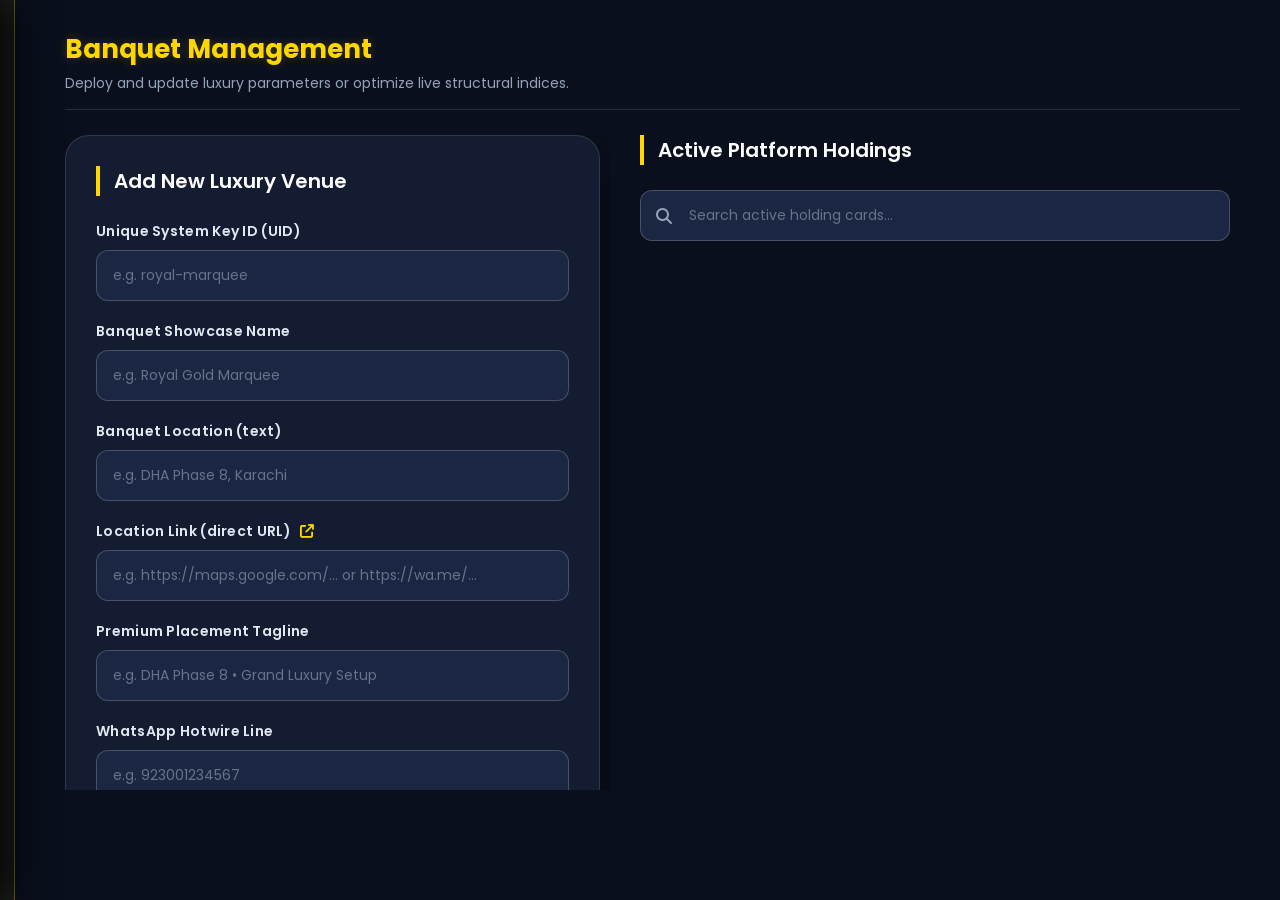
==== commit 0ce1eadd: "Update admin.html" ====
--- a/admin.html
+++ b/admin.html
@@ -239,6 +239,16 @@
                         <input type="text" id="bTitle" placeholder="e.g. Royal Gold Marquee">
                     </div>
                     <div class="form-group">
+                        <label>Banquet Location (text)</label>
+                        <input type="text" id="bLocation" placeholder="e.g. DHA Phase 8, Karachi">
+                    </div>
+
+                    <div class="form-group">
+                        <label>Location Link (direct URL) <i class="fa-solid fa-arrow-up-right-from-square" style="color:#ffd700; margin-left:6px;"></i></label>
+                        <input type="text" id="bLocationLink" placeholder="e.g. https://maps.google.com/... or https://wa.me/...">
+                    </div>
+
+                    <div class="form-group">
                         <label>Premium Placement Tagline</label>
                         <input type="text" id="bTag" placeholder="e.g. DHA Phase 8 • Grand Luxury Setup">
                     </div>
@@ -354,9 +364,14 @@
                         <input type="text" id="hallTag" placeholder="e.g. DHA Phase 8 • Grand Luxury Setup">
                     </div>
                     <div class="form-group">
+                        <label>Hall Location (jahan pr location ayegi)</label>
+                        <input type="text" id="hallLocation" placeholder="e.g. DHA Phase 8, Karachi">
+                    </div>
+                    <div class="form-group">
                         <label>WhatsApp Hotwire Line</label>
                         <input type="text" id="hallPhone" placeholder="e.g. 923001234567">
                     </div>
+
 
                     <div class="form-group price-tier" style="border-color: rgba(255,215,0,0.4); margin-bottom: 20px;">
                         <label style="color:#ffd700; font-weight:700;"><i class="fa-solid fa-user-lock"></i> Vendor Account Access Pipeline</label>
@@ -1016,7 +1031,10 @@
     document.getElementById("bKey").value = key;
     document.getElementById("bKey").disabled = true; 
     document.getElementById("bTitle").value = item.title;
+    document.getElementById("bLocation").value = item.location || "";
+    document.getElementById("bLocationLink").value = item.locationLink || "";
     document.getElementById("bTag").value = item.tag;
+
     document.getElementById("bPhone").value = item.phone || "";
     document.getElementById("vUser").value = item.vUser || "";
     document.getElementById("vPass").value = item.vPass || "";
@@ -1052,7 +1070,10 @@
 
     const title = document.getElementById("hallTitle").value.trim();
     const tag = document.getElementById("hallTag").value.trim();
+    const location = document.getElementById("hallLocation").value.trim();
     const phone = document.getElementById("hallPhone").value.trim();
+
+
     const vUser = document.getElementById("hallVUser").value.trim();
     const vPass = document.getElementById("hallVPass").value.trim();
     const seasonalPrice = document.getElementById("hallpSeasonal").value.trim();
@@ -1088,8 +1109,9 @@
     }
 
     data[key] = {
-        title, tag, phone, vUser, vPass,
+        title, tag, location, phone, vUser, vPass,
         img: uploadedHallImagesBase64[0],
+
         imagesStack: uploadedHallImagesBase64,
         views: finalViews,
         seasonalPrice, randomPrice,
@@ -1171,7 +1193,9 @@
     document.getElementById("hallKey").disabled = true;
     document.getElementById("hallTitle").value = item.title;
     document.getElementById("hallTag").value = item.tag;
+    document.getElementById("hallLocation").value = item.location || "";
     document.getElementById("hallPhone").value = item.phone || "";
+
     document.getElementById("hallVUser").value = item.vUser || "";
     document.getElementById("hallVPass").value = item.vPass || "";
     document.getElementById("hallpSeasonal").value = item.seasonalPrice || "";
@@ -1281,8 +1305,11 @@
     }
 
     const title = document.getElementById("bTitle").value.trim();
+    const location = document.getElementById("bLocation").value.trim();
+    const locationLink = (document.getElementById("bLocationLink") ? document.getElementById("bLocationLink").value.trim() : "");
     const tag = document.getElementById("bTag").value.trim();
     const phone = document.getElementById("bPhone").value.trim();
+
     const vUser = document.getElementById("vUser").value.trim();
     const vPass = document.getElementById("vPass").value.trim();
     const seasonalPrice = document.getElementById("pSeasonal").value.trim();
@@ -1318,8 +1345,9 @@
     }
 
     data[key] = {
-        title, tag, phone, vUser, vPass,
+        title, location, locationLink, tag, phone, vUser, vPass,
         img: uploadedImagesBase64[0],
+
         imagesStack: uploadedImagesBase64,
         views: finalViews,
         seasonalPrice, randomPrice,
@@ -1370,6 +1398,9 @@
     document.getElementById("bKey").value = "";
     document.getElementById("bKey").disabled = false;
     document.getElementById("bTitle").value = "";
+    document.getElementById("bLocation").value = "";
+    document.getElementById("bLocationLink").value = "";
+
     document.getElementById("bTag").value = "";
     document.getElementById("bPhone").value = "";
     document.getElementById("vUser").value = "";
@@ -1434,4 +1465,4 @@
 };
 </script>
 </body>
-</html>+</html>
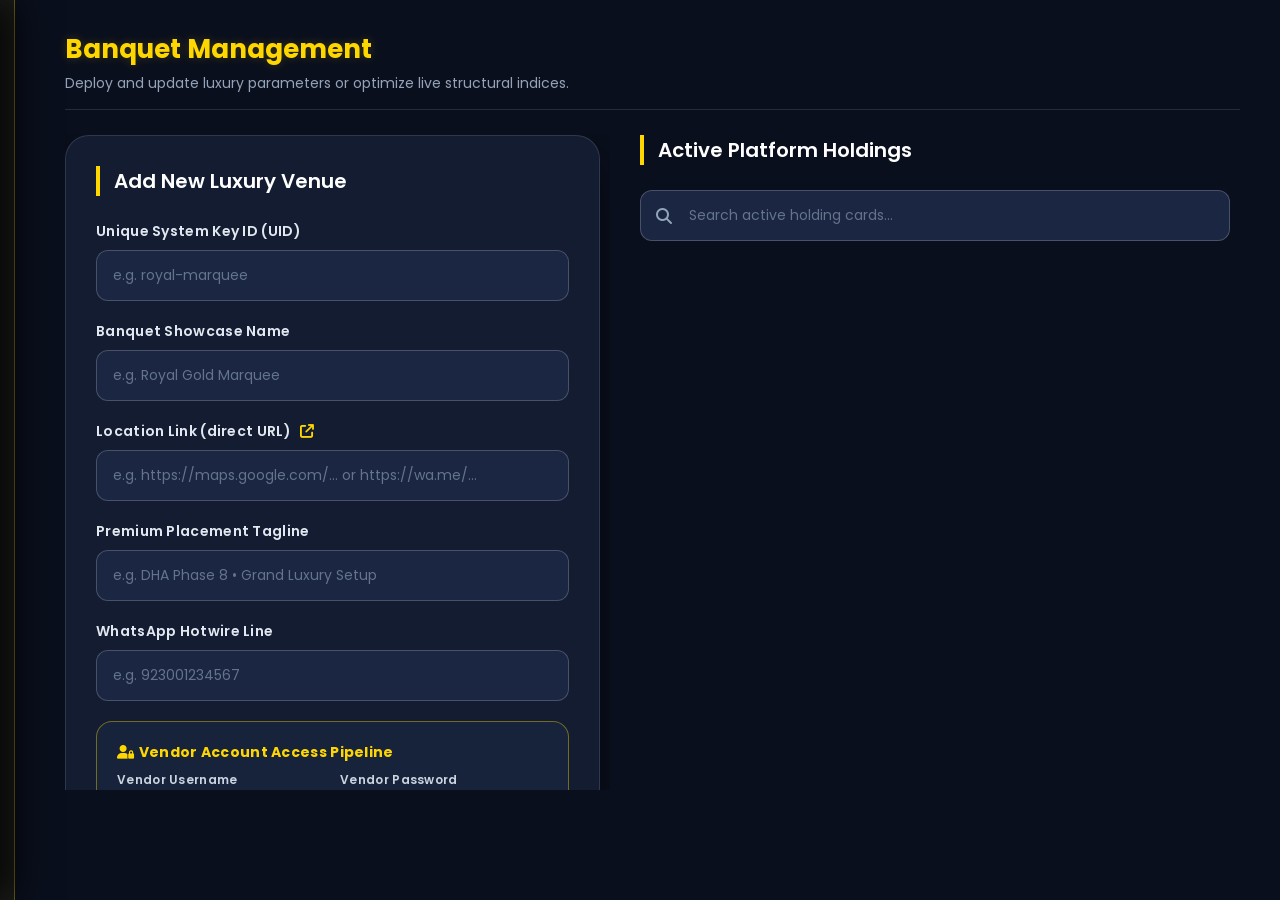
==== commit a24ca201: "Update admin.html" ====
--- a/admin.html
+++ b/admin.html
@@ -238,10 +238,7 @@
                         <label>Banquet Showcase Name</label>
                         <input type="text" id="bTitle" placeholder="e.g. Royal Gold Marquee">
                     </div>
-                    <div class="form-group">
-                        <label>Banquet Location (text)</label>
-                        <input type="text" id="bLocation" placeholder="e.g. DHA Phase 8, Karachi">
-                    </div>
+
 
                     <div class="form-group">
                         <label>Location Link (direct URL) <i class="fa-solid fa-arrow-up-right-from-square" style="color:#ffd700; margin-left:6px;"></i></label>
@@ -364,13 +361,14 @@
                         <input type="text" id="hallTag" placeholder="e.g. DHA Phase 8 • Grand Luxury Setup">
                     </div>
                     <div class="form-group">
-                        <label>Hall Location (jahan pr location ayegi)</label>
-                        <input type="text" id="hallLocation" placeholder="e.g. DHA Phase 8, Karachi">
+                        <label>Location Link (direct URL) <i class="fa-solid fa-arrow-up-right-from-square" style="color:#ffd700; margin-left:6px;"></i></label>
+                        <input type="text" id="hallLocationLink" placeholder="e.g. https://maps.google.com/...">
                     </div>
                     <div class="form-group">
                         <label>WhatsApp Hotwire Line</label>
                         <input type="text" id="hallPhone" placeholder="e.g. 923001234567">
                     </div>
+
 
 
                     <div class="form-group price-tier" style="border-color: rgba(255,215,0,0.4); margin-bottom: 20px;">
@@ -472,7 +470,7 @@
                 <input type="text" id="hallSpreadsheetUIDSearchInput" placeholder="Type Unique ID (UID) to stream all matched historical logs..." onkeyup="filterHallSpreadsheetByUID()">
             </div>
 
-            <button class="spreadsheet-export-btn" onclick="exportHallSpreadsheetToPDF()">
+        <button class="spreadsheet-export-btn" onclick="exportHallSpreadsheetToPDF()">
                 <i class="fa-solid fa-file-pdf"></i> Export PDF Ledger
             </button>
         </div>
@@ -917,7 +915,8 @@
         tr.innerHTML = `
             <td style="font-weight:700; color:#ffd700;" contenteditable="false">${log.uid}</td>
             <td contenteditable="false">${log.title}</td>
-            <td contenteditable="false">${log.tag}</td>
+            <td contenteditable="false">${log.locationLink || log.location || log.tag || ''}</td>
+
 
             <td contenteditable="false">${log.phone || ''}</td>
             <td contenteditable="false">${log.startDate || ''}</td>
@@ -1031,7 +1030,7 @@
     document.getElementById("bKey").value = key;
     document.getElementById("bKey").disabled = true; 
     document.getElementById("bTitle").value = item.title;
-    document.getElementById("bLocation").value = item.location || "";
+
     document.getElementById("bLocationLink").value = item.locationLink || "";
     document.getElementById("bTag").value = item.tag;
 
@@ -1070,8 +1069,11 @@
 
     const title = document.getElementById("hallTitle").value.trim();
     const tag = document.getElementById("hallTag").value.trim();
-    const location = document.getElementById("hallLocation").value.trim();
+    const locationLink = (document.getElementById("hallLocationLink") ? document.getElementById("hallLocationLink").value.trim() : "");
     const phone = document.getElementById("hallPhone").value.trim();
+
+
+
 
 
     const vUser = document.getElementById("hallVUser").value.trim();
@@ -1109,8 +1111,9 @@
     }
 
     data[key] = {
-        title, tag, location, phone, vUser, vPass,
+        title, tag, location: "", locationLink, phone, vUser, vPass,
         img: uploadedHallImagesBase64[0],
+
 
         imagesStack: uploadedHallImagesBase64,
         views: finalViews,
@@ -1130,6 +1133,9 @@
         uid: key,
         title: title,
         tag: tag,
+        location: '',
+        locationLink: locationLink,
+
         phone: phone,
         vUser: vUser,
         startDate: startDate,
@@ -1162,7 +1168,9 @@
     document.getElementById("hallKey").disabled = false;
     document.getElementById("hallTitle").value = "";
     document.getElementById("hallTag").value = "";
+    document.getElementById("hallLocationLink").value = "";
     document.getElementById("hallPhone").value = "";
+
     document.getElementById("hallVUser").value = "";
     document.getElementById("hallVPass").value = "";
     document.getElementById("hallpSeasonal").value = "";
@@ -1193,8 +1201,10 @@
     document.getElementById("hallKey").disabled = true;
     document.getElementById("hallTitle").value = item.title;
     document.getElementById("hallTag").value = item.tag;
-    document.getElementById("hallLocation").value = item.location || "";
+    document.getElementById("hallLocationLink").value = item.locationLink || "";
+
     document.getElementById("hallPhone").value = item.phone || "";
+
 
     document.getElementById("hallVUser").value = item.vUser || "";
     document.getElementById("hallVPass").value = item.vPass || "";
@@ -1305,7 +1315,8 @@
     }
 
     const title = document.getElementById("bTitle").value.trim();
-    const location = document.getElementById("bLocation").value.trim();
+    const location = "";
+
     const locationLink = (document.getElementById("bLocationLink") ? document.getElementById("bLocationLink").value.trim() : "");
     const tag = document.getElementById("bTag").value.trim();
     const phone = document.getElementById("bPhone").value.trim();
